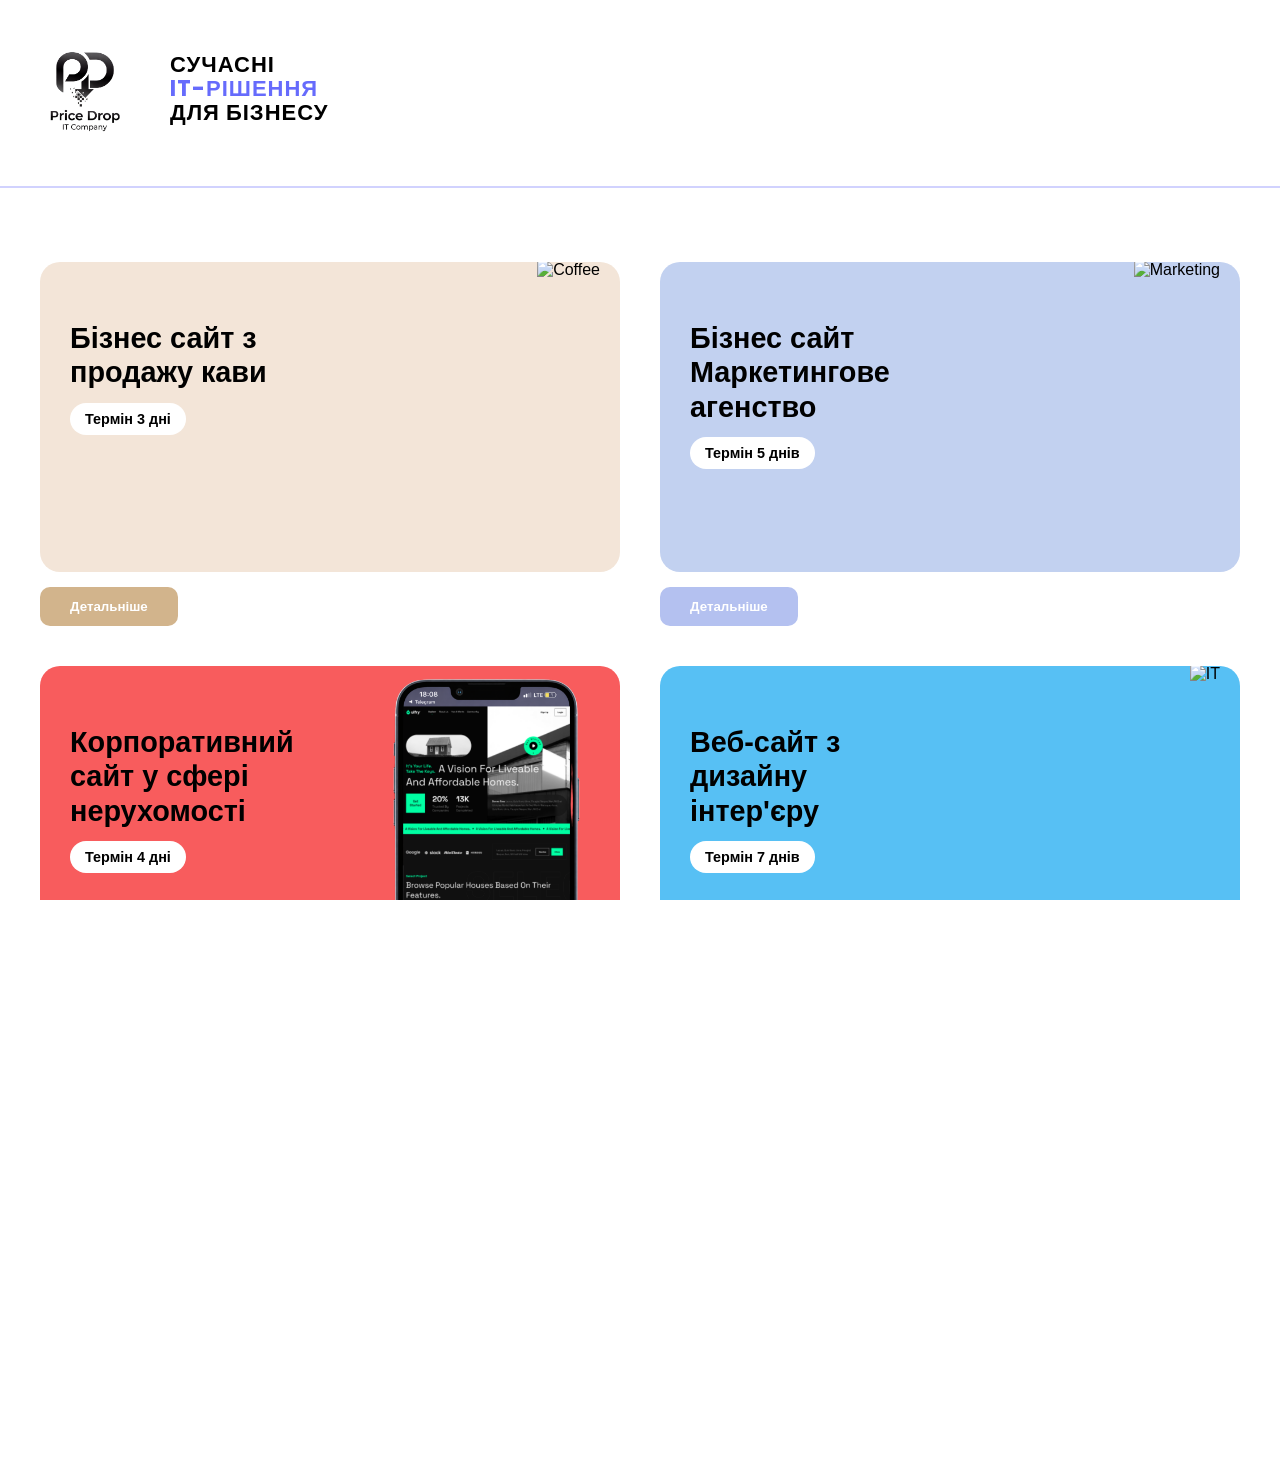
==== index2.html @ 1c2e8fdd "first commit" ====
<!DOCTYPE html>
<html lang="uk">
<head>
    <meta charset="UTF-8">
    <meta name="viewport" content="width=device-width, initial-scale=1.0">
    <title>Портфоліо</title>
    <link href="https://fonts.googleapis.com/css2?family=Inter:wght@400;500;600;700&family=Poppins:wght@400;600;700&family=Space+Grotesk:wght@400;500;600;700&family=Manrope:wght@400;500;600;700&display=swap" rel="stylesheet">
    <link rel="stylesheet" href="porfolio.css">
    
</head>
<body>

<div class="burger" onclick="toggleMenu()">☰</div>
<div class="overlay" id="overlay" onclick="toggleMenu()"></div>
<nav class="mobile-menu" id="mobileMenu">
    <a href="index.html">Головна сторінка</a>
    <a href="index.html#prices">Вартість розробки сайту</a>
    <a href="index.html#order">Залишити заявку</a>
    <a href="index.html#contacts">Контакти</a>
</nav>

<div class="header">
    <div class="logo">
        <a href="index.html">
        <img src="логотип.png" alt="logo" width="170px">
        </a>
        <div class="Htext">
            <h3><span>Сучасні</span> <span class="highlight">IT-рішення</span> <span>для бізнесу</span></h3>
            <div class="cont1">
                <a href="index.html#order-form" class="button1" style="text-decoration: none; display: inline-flex; align-items: center; justify-content: center;">Замовити дзвінок</a>
                <div class="social-float">
                    <div id="toggle" class="toggle">
                        <img src="Vector.svg" width="30px">
                        <svg class="vk-arrow" viewBox="0 0 24 24"><path d="M6 9l6 6 6-6" /></svg>
                    </div>
                    <div id="panel" class="panel">
                        <a href="https://t.me/pricedropITcompany"><img src="tg-icon.png"></a>
                        <a href="mailto:pricedropitcompany@gmail.com"><img src="gmail-svgrepo-com 1.png"></a>
                    </div>
                </div>
            </div>
        </div>
    </div>
    <div class="line"><img src="Полоска.svg" alt=""></div>
</div>

<header class="nav-header">
    <nav class="nav">
        <ul>
            <li class="active"><a href="#">Портфоліо</a></li>
            <li><a href="index.html">Головна сторінка</a></li>
            <li><a href="index.html#prices">Вартість розробки сайту</a></li>
            <li><a href="index.html#order">Залишити заявку</a></li>
            <li><a href="index.html#contacts">Контакти</a></li>
            <div class="nav-bg"></div>
        </ul>
    </nav>
</header>

<section class="pdrop-portfolio-section">
    <div id="pdrop-portfolio-list" class="pdrop-container">
        <div class="pdrop-portfolio-grid">
            
            <div class="pdrop-card-wrapper">
                <div class="pdrop-project-card card-beige">
                    <div class="pdrop-card-text">
                        <h3>Бізнес сайт з продажу кави</h3>
                        <span class="pdrop-tag">Термін 3 дні</span>
                    </div>
                    <div class="pdrop-card-image"><img src="phone.png" alt="Coffee"></div>
                </div>
                <button class="pdrop-btn-more" onclick="showProjectDetail('coffee')">Детальніше</button>
            </div>

            <div class="pdrop-card-wrapper">
                <div class="pdrop-project-card card-blue">
                    <div class="pdrop-card-text">
                        <h3>Бізнес сайт Маркетингове агенство</h3>
                        <span class="pdrop-tag">Термін 5 днів</span>
                    </div>
                    <div class="pdrop-card-image"><img src="phone2/phone2.png" alt="Marketing"></div>
                </div>
                <button class="pdrop-btn-more" onclick="showProjectDetail('agency1')">Детальніше</button>
            </div>

            <div class="pdrop-card-wrapper">
    <div class="pdrop-project-card card-red"> 
        <div class="pdrop-card-text">
            <h3>Корпоративний сайт у сфері нерухомості</h3>
            <span class="pdrop-tag">Термін 4 дні</span>
        </div>
        <div class="pdrop-card-image">
            <img src="phone3/phone3.png" alt="Project">
        </div>
    </div>
    <button class="pdrop-btn-more" onclick="showProjectDetail('agency2')">Детальніше</button>
</div>
            <div class="pdrop-card-wrapper">
                <div class="pdrop-project-card card-cyan">
                    <div class="pdrop-card-text">
                        <h3>Веб-сайт з дизайну інтер'єру</h3>
                        <span class="pdrop-tag">Термін 7 днів</span>
                    </div>
                    <div class="pdrop-card-image"><img src="phone4/phone4.png" alt="IT"></div>
                </div>
                <button class="pdrop-btn-more" onclick="showProjectDetail('it_project')">Детальніше</button>
            </div>

            <div class="pdrop-card-wrapper">
                <div class="pdrop-project-card card-pink">
                    <div class="pdrop-card-text">
                        <h3>Веб-сайт для торгівлі NFT</h3>
                        <span class="pdrop-tag">Термін 12 днів</span>
                    </div>
                    <div class="pdrop-card-image"><img src="phone5/phone5.png" alt="Beauty"></div>
                </div>
                <button class="pdrop-btn-more" onclick="showProjectDetail('beauty_store')">Детальніше</button>
            </div>

            <div class="pdrop-card-wrapper">
                <div class="pdrop-project-card card-purple">
                    <div class="pdrop-card-text">
                        <h3>Онлайн сервіс для бронювання турів</h3>
                        <span class="pdrop-tag">Термін 16 днів</span>
                    </div>
                    <div class="pdrop-card-image"><img src="phone6/phone6.png" alt="Crypto"></div>
                </div>
                <button class="pdrop-btn-more" onclick="showProjectDetail('crypto_app')">Детальніше</button>
            </div>

        </div>
    </div>

    <div id="pdrop-portfolio-detail" class="pdrop-container" style="display: none;">
        <button class="pdrop-btn-back" onclick="hideProjectDetail()">← Назад</button>
        
        <div id="detail-header" class="pdrop-detail-header">
            <div class="pdrop-header-content">
                <h2 id="detail-title">Назва проекту</h2>
                <div class="pdrop-header-meta">
                    <span id="detail-tag" class="pdrop-tag">Термін</span>
                    <button class="pdrop-btn-refresh">↻</button>
                </div>
            </div>
            <div class="pdrop-header-phone">
                <img id="detail-main-img" src="" alt="Main Preview">
            </div>
        </div>

        <div class="pdrop-detail-body">
            <div class="pdrop-screenshot-block detail-bg-class">
                <h3 id="label-1">Скріншот 1</h3>
                <img id="img-1" src="" alt="Screen 1">
            </div>
            <div class="pdrop-screenshot-row">
                <div class="pdrop-screenshot-block detail-bg-class">
                    <h3 id="label-2">Скріншот 2</h3>
                    <img id="img-2" src="" alt="Screen 2">
                </div>
                <div class="pdrop-screenshot-block detail-bg-class">
                    <h3 id="label-3">Скріншот 3</h3>
                    <img id="img-3" src="" alt="Screen 3">
                </div>
            </div>
            <div class="pdrop-screenshot-block detail-bg-class">
                <h3 id="label-4">Скріншот 4</h3>
                <img id="img-4" src="" alt="Screen 4">
            </div>
        </div>
    </div>
</section>

<script>

    const projectData = {
        'coffee': {
            title: 'Бізнес сайт з продажу кави',
            term: 'Термін 3 дні',
            mainImg: 'phone.png',
            images: ['photo0.png', 'photo4png.png', 'photo2png.png', 'photo1.png'],
            labels: ['Головна сторінка', 'Кошик', 'Асортимент', 'Про нас'],
            theme: 'card-beige'
        },
        'agency1': {
            title: 'Маркетингове агенство',
            term: 'Термін 5 днів',
            mainImg: 'phone2/phone2.png',
            images: ['phone2/photo1.png', 'phone2/photo2.png', 'phone2/photo3.png', 'phone2/photo4.png'],
            labels: ['Головна сторінка', 'Послуги', 'Відгуки', 'Корисні статті'],
            theme: 'card-blue'
        },
        'it_project': {
            title: 'Веб-сайт компанії з дизайн студії',
            term: 'Термін 7 днів',
            mainImg: 'phone4/phone4.png',
            images: ['phone4/photo1.png', 'phone4/photo2.png', 'phone4/photo3.png', 'phone4/photo4.png'],
            labels: ['Головна сторінка', 'Послуги', 'Товар', 'Контакти'],
            theme: 'card-cyan'
        },
        'beauty_store': {
            title: 'Веб-сайт для торгівлі NFT',
            term: 'Термін 12 днів',
            mainImg: 'phone5/phone5.png',
            images: ['phone5/photo1.png', 'phone5/photo2.png', 'phone5/photo3.png', 'phone5/photo4.png'],
            labels: ['Головна сторінка', 'Послуги', 'Залишити анкету', 'Контакти'],
            theme: 'card-pink'
        },
        'crypto_app': {
            title: 'Онлайн сервіс для бронювання турів',
            term: 'Термін 16 днів',
            mainImg: 'phone6/phone6.png',
            images: ['phone6/photo1.png', 'phone6/photo2.png', 'phone6/photo3.png', 'phone6/photo4.png'],
            labels: ['Головна сторінка', 'Послуги', 'Тури', 'Контакти'],
            theme: 'card-purple'
        },
'agency2': {
        title: 'Корпоративний сайт у сфері нерухомості',
        term: 'Термін 4 дні',
        mainImg: 'phone3/phone3.png',
        images: ['phone3/photo1.png', 'phone3/photo2.png', 'phone3/photo3.png', 'phone3/photo4.png'],
        labels: ['Головна сторінка', 'Проекти', 'Проекти#2', 'Контакти'],
        theme: 'card-red'
    }
    };

    function showProjectDetail(id) {
        const data = projectData[id];
        if(!data) return;

        document.getElementById('detail-title').innerText = data.title;
        document.getElementById('detail-tag').innerText = data.term;
        document.getElementById('detail-main-img').src = data.mainImg;
        document.getElementById('img-1').src = data.images[0];
        document.getElementById('img-2').src = data.images[1];
        document.getElementById('img-3').src = data.images[2];
        document.getElementById('img-4').src = data.images[3];
        document.getElementById('label-1').innerText = data.labels[0];
        document.getElementById('label-2').innerText = data.labels[1];
        document.getElementById('label-3').innerText = data.labels[2];
        document.getElementById('label-4').innerText = data.labels[3];

        const header = document.getElementById('detail-header');
        header.className = 'pdrop-detail-header ' + data.theme;
        const blocks = document.querySelectorAll('.detail-bg-class');
        blocks.forEach(b => b.className = 'pdrop-screenshot-block detail-bg-class ' + data.theme);

        document.getElementById('pdrop-portfolio-list').style.display = 'none';
        document.getElementById('pdrop-portfolio-detail').style.display = 'block';
        window.scrollTo(0, 0);
    }

    function hideProjectDetail() {
        document.getElementById('pdrop-portfolio-list').style.display = 'block';
        document.getElementById('pdrop-portfolio-detail').style.display = 'none';
    }

    const navItems = document.querySelectorAll(".nav ul li");
    const navBg = document.querySelector(".nav-bg");

    function moveLine(item) {
        const rect = item.getBoundingClientRect();
        const parentRect = item.parentElement.getBoundingClientRect();
        navBg.style.width = rect.width + "px";
        navBg.style.transform = `translateX(${rect.left - parentRect.left}px)`;
    }

    navItems.forEach(el => el.addEventListener("mouseenter", () => moveLine(el)));
    window.addEventListener("load", () => moveLine(document.querySelector(".nav ul li.active")));
</script>
<script>function toggleMenu() {
    const menu = document.getElementById('mobileMenu');
    const overlay = document.getElementById('overlay');
    
    menu.classList.toggle('show');
    overlay.classList.toggle('show');
    
 
    if (menu.classList.contains('show')) {
        document.body.style.overflow = 'hidden';
    } else {
        document.body.style.overflow = '';
    }
}</script>

 <script>
    const box = document.querySelector('.social-float');
    const panel = document.getElementById('panel');
    const toggle = document.getElementById('toggle');

    toggle.addEventListener("click", () => {
      box.classList.toggle("open");
      panel.classList.toggle("active");
    });
    </script>

</body>
</html>
---- porfolio.css ----
html, body {
    height: 100%;
    width: 100%;
   
    font-family: Arial, sans-serif;
}

.logo{
    display: flex;
    justify-content: flex-start;
}

@import url('https://fonts.googleapis.com/css2?family=Poppins:wght@400;600;700&display=swap');

.Htext h3 {
    font-family: "Poppins", sans-serif;
    font-size: 22px;
    font-weight: 700;
    line-height: 1.1;
    text-transform: uppercase;
    letter-spacing: 1px;
    margin-top: 53px;
}

.Htext h3 span {
    display: block;
}

.Htext h3 .highlight {
    color: rgba(102, 107, 252, 1); 
}
.social-float {
  position: fixed;
  right: 20px;
  top: 14%;
  transform: translateY(-50%);
  width: 70px;
  height: 30px;
  background: #6366f1;
  border-radius: 40px;
  padding-top: 12px;
  padding-bottom: 12px;
  display: flex;
  flex-direction: column;
  align-items: center;
  overflow: hidden; 
  transition: height 0.3s ease;
  height: 25px; 
    box-shadow:
      0 0 15px rgba(99,102,241,0.6),
      0 0 30px rgba(99,102,241,0.35);
}
.cont1 {
    display: flex;
    justify-content: flex-end;
    align-items: center;
    gap: 20px;
    width: 100%;    
}

.Htext {
    width: 80%;   

}

.toggle img {
  width: 25px;
  cursor: pointer;

}

.toggle {
    position: relative;
    width: 48px;
    height: 48px;
    display: flex;
    align-items: center;
    justify-content: center;
}


.toggle img {
    width: 25px;
    height: auto;
    z-index: 2;
}


.vk-arrow {
    position: absolute;
 
    top: 50%;
    transform: translateY(-50%);
    width: 16px;
    height: 16px;
    stroke: white;
    stroke-width: 2.5;
    fill: none;
    z-index: 3;
    pointer-events: none;
}


.panel {
  display: flex;
  flex-direction: column;
  align-items: center;
  gap: 14px;
  opacity: 0;
  transition: 0.25s ease;
  margin-top: 12px;
}


.panel a img {
  width: 28px;
}


.panel.active {
  opacity: 1;
}


.social-float.open {
  height: 120px; 
}

.panel img{
  width: 75px;
  cursor: pointer;
}
.button1 {
  background-color: rgba(102, 107, 252, 1); 
   box-shadow:
      0 0 15px rgba(99,102,241,0.6),
      0 0 30px rgba(99,102,241,0.35);
  border: none;
  color: white;
  padding: 10px 18px;
  border-radius: 25px;
  font-size: 15px;
  cursor: pointer;
  transition: 0.3s;
    position: relative;
    top: -60px; 
    border: none; 
}
.nav-header {
    width: 100%;
    padding-top: 20px;
    display: flex;
    justify-content: center;
}
.nav {
    position: relative;
}

.nav ul {
    list-style: none;
    display: flex;
    gap: 40px;
    position: relative;
}

.nav ul li a {
    text-decoration: none;
    font-size: 16px;
    font-weight: 500;
    color: #222;
    padding: 8px 14px;
    border-radius: 20px;
    position: relative;
    z-index: 2;
    transition: 0.3s;
}

.nav ul li.active a {
    color: #6b6ffe;
}

.nav-bg {
    position: absolute;
    top: 0;
    left: 0; 
    width: 140px;       
    height: 30px;
    background: rgb(230,230,230);
    border-radius: 18px;
    z-index: 1;
    transition: 0.3s ease;
    transform: translateX(0);
}


.nav ul li:hover a {
    color: #6b6ffe;
}
.nav ul li {
    position: relative;
}

.nav ul li::before {
    content: "";
    position: absolute;
    top: -6px;         
    left: 0;
    width: 0%;
    height: 4px;        
    background: rgba(102, 107, 252, 1);
    border-radius: 3px;
    transition: width 0.3s ease;
}

.nav ul li:hover::before {
    width: 100%;
}

.nav ul li.active::before {
    width: 100%;
}



@media (max-width: 768px) {
  .card1 {
    flex: 0 0 100%; 
  }
}
.more-items {
  display: none;
}
.show-more-btn {
  margin-top: 10px;
  cursor: pointer;
  color: blue;
  
  border: none;
}
.show-more-btn {
  color: blue;
  background: none;
}

.show-more-btn:hover {
  color: blue !important;
  background: none !important;
}


.mobile-menu {
    position: fixed;
    top: 70px;
    right: 20px;
    background: white;
    border-radius: 12px;
    display: none;
    flex-direction: column;
    z-index: 1001;
}

.mobile-menu.show {
    display: flex;
}

.mobile-menu a {
  text-decoration: none;
  color: black;
  font-weight: 500;
  font-size: 18px;
  opacity: 0;
  transform: translateY(-10px);
  transition: opacity 0.3s ease, transform 0.3s ease;
  display: flex;
  justify-content: center;
}



   @media (max-width: 768px) {
    .burger {
        display: block;
    }

    .nav-header {
        display: none;
    }


  .nav-links {
    display: none !important;
  }

  .mobile-menu.show {
    display: flex !important;
    max-height: 500px;
    padding: 15px 20px;
  }

  .cont1{
    display: none;
  }

  .Htext span{
    font-size: 18px;
    width: 200px;
  }


  
  .mobile-menu.show a {
    opacity: 1;
    transform: translateY(0);
  }

  
  .mobile-menu.show a:nth-child(1) { transition-delay: 0.05s; }
  .mobile-menu.show a:nth-child(2) { transition-delay: 0.15s; }
  .mobile-menu.show a:nth-child(3) { transition-delay: 0.25s; }
  .mobile-menu.show a:nth-child(4) { transition-delay: 0.35s; }
}


.burger {
    position: fixed;
    top: 50px;
    right: 20px;
    font-size: 52px;
    cursor: pointer;
    z-index: 1001;
    color: rgba(102, 107, 252, 1);
    display: none;
}
.overlay {
    position: fixed;
    inset: 0;
    background: rgba(0,0,0,0.4);
    display: none;
    z-index: 1000;
}

.overlay.show {
    display: block;
}

@media (max-width: 768px) {
  .burger {
    display: block;
  }
}




.overlay {
  display: none;
  position: fixed;
  inset: 0;
  background: rgba(0,0,0,0.4);
  z-index: 9;
}

.overlay.show {
  display: block;
}

.mobile-menu {
  position: fixed;
  top: 70px;
  right: 20px;
  z-index: 10;
}
.mobile-menu {
    position: fixed;
    top: 0;
    right: -300px; 
    width: 250px;
    height: 25%;
    background: white;
    box-shadow: -4px 0 20px rgba(0,0,0,0.2);
    display: flex;
    flex-direction: column;
    gap: 15px;
    padding: 20px;
    z-index: 1001;
    transition: right 0.35s ease;
}

.mobile-menu.show {
    right: 0; 
}

.mobile-menu a {
    text-decoration: none;
    color: black;
    font-size: 18px;
    padding: 12px 0;
    border-bottom: 1px solid #eee;
}

.overlay {
    position: fixed;
    inset: 0;
    background: rgba(0,0,0,0.4);
    display: none;
    z-index: 1000;
    transition: opacity 0.3s ease;
}

.overlay.show {
    display: block;
    opacity: 1;
}

.mobile-menu a:hover a {
    color: #6b6ffe;
}
.mobile-menu a {
    position: relative;
}

.mobile-menu a::before {
    content: "";
    position: absolute;
    top: -6px;         
    left: 0;
    width: 0%;
    height: 4px;        
    background: rgba(102, 107, 252, 1);
    border-radius: 3px;
    transition: width 0.3s ease;
}

.mobile-menu a:hover::before {
    width: 100%;
}

.mobile-menu a.active::before {
    width: 100%;
}

:root {
    --bg-beige: #f3e5d8;
    --bg-blue: #c2d1f0;
    --bg-cyan: #70cdf3;
    --bg-purple: #c3a6ff;
    --text-dark: #333;
}

.pdrop-portfolio-section {
    padding: 50px 20px;
    background: #fff;
    font-family: sans-serif;
}

.pdrop-container {
    max-width: 1200px;
    margin: 0 auto;
}

.pdrop-title {
    font-size: 2.5rem;
    margin-bottom: 40px;
    font-weight: bold;
}

.pdrop-portfolio-grid {
    display: grid;
    grid-template-columns: repeat(auto-fit, minmax(450px, 1fr));
    gap: 40px;
}

.pdrop-card-wrapper {
    display: flex;
    flex-direction: column;
    gap: 15px;
}

.pdrop-project-card {
    border-radius: 20px;
    padding: 30px;
    height: 250px;
    display: flex;
    justify-content: space-between;
    overflow: hidden;
    position: relative;
}

.pdrop-card-text h3 {
    font-size: 1.8rem;
    max-width: 250px;
    margin-bottom: 20px;
    line-height: 1.2;
}

.pdrop-tag {
    background: #fff;
    padding: 8px 15px;
    border-radius: 20px;
    font-size: 0.9rem;
    font-weight: 600;
}

.pdrop-card-image img {
    height: 120%;
    transform: rotate(-5deg);
    position: absolute;
    right: 20px;
    bottom: -20px;
}


.pdrop-btn-more {
    width: fit-content;
    padding: 12px 30px;
    border-radius: 10px;
    border: none;
    background: #e5d5c5; 
    cursor: pointer;
    font-weight: 600;
}


.card-beige { background-color: var(--bg-beige); }
.card-blue { background-color: var(--bg-blue); }

.pdrop-btn-back {
    background: var(--bg-beige);
    border: none;
    padding: 5px 15px;
    border-radius: 5px;
    margin-bottom: 20px;
    cursor: pointer;
}

.pdrop-detail-header {
    display: flex;
    justify-content: space-between;
    padding: 40px;
    border-radius: 20px;
    margin-bottom: 30px;
    min-height: 300px;
}

.pdrop-header-meta {
    display: flex;
    align-items: center;
    gap: 10px;
    margin-top: 20px;
}

.pdrop-btn-refresh {
    background: #fff;
    border: none;
    width: 35px;
    height: 35px;
    border-radius: 50%;
    cursor: pointer;
}

.pdrop-header-phone img {
    height: 225px;
    

}


.pdrop-screenshot-block {
    padding: 20px;
    border-radius: 20px;
    margin-bottom: 25px;
}

.pdrop-screenshot-block img {
    width: 100%;
    border-radius: 10px;
    margin-top: 15px;
    box-shadow: 0 5px 15px rgba(0,0,0,0.05);
}

.pdrop-screenshot-row {
    display: grid;
    grid-template-columns: 1fr 1fr;
    gap: 25px;
}


@media (max-width: 768px) {
    .pdrop-portfolio-grid, .pdrop-screenshot-row {
        grid-template-columns: 1fr;
    }
    .pdrop-detail-header {
        flex-direction: column;
        text-align: center;
    }
    .pdrop-header-phone img {
        height: 250px;
        margin-top: 20px;
    }
}

.pdrop-card-image img {
    height: 110%; 
    position: absolute;
    right: 20px;
    bottom: -30px;

    transform: rotate(0deg); 
    
    transition: transform 0.3s ease; 
}

.pdrop-project-card:hover .pdrop-card-image img {
    transform: translateY(-10px); 
}
.pdrop-detail-header {
    display: flex;
    justify-content: space-between;
    align-items: center; 
    height: 220px;        
    padding: 0 40px;     
    overflow: visible;    
    position: relative;
    min-height: 0;
}
.pdrop-detail-header h2{
    font-family: 'TT Firs Neue', sans-serif; 
    font-weight: 700;
    font-style: normal; 
    font-size: 35px;
    line-height: 37px;   
    letter-spacing: 0;
    margin: 0;
}
.pdrop-project-card.card-blue + .pdrop-btn-more {
    background-color: rgba(180, 193, 240, 1);
}.nav-bg {
    position: absolute;
    bottom: 0;
    height: 3px;
    background-color: #8a2be2;
    transition: transform 0.3s ease, width 0.3s ease, opacity 0.2s ease;
    border-radius: 2px;
    opacity: 0; 
    pointer-events: none;
}


.nav-bg.visible {
    opacity: 1;
}

.card-cyan { background-color: rgba(87, 192, 244, 1) !important; }
.card-pink { background-color: rgba(248, 156, 160, 1) !important; }
.card-purple { background-color: rgba(157, 122, 228, 1) !important; }


.card-cyan + .pdrop-btn-more { background-color: rgba(87, 192, 244, 1) !important; }
.card-pink + .pdrop-btn-more { background-color: rgba(248, 156, 160, 1) !important; }
.card-purple + .pdrop-btn-more { background-color: rgba(157, 122, 228, 1) !important; }

.pdrop-btn-more {
    color: white !important;
    border: none;
    transition: transform 0.3s ease, filter 0.3s ease;
}

.pdrop-btn-more:hover {
    filter: brightness(0.9); 
    transform: translateY(-3px);
}
.pdrop-detail-header.card-cyan, .detail-bg-class.card-cyan { background-color: rgba(87, 192, 244, 0.2); }
.pdrop-detail-header.card-pink, .detail-bg-class.card-pink { background-color: rgba(248, 156, 160, 0.2); }
.pdrop-detail-header.card-purple, .detail-bg-class.card-purple { background-color: rgba(157, 122, 228, 0.2); }
 
        .card-cyan { background-color: rgba(87, 192, 244, 1) !important; }
        .card-pink { background-color: rgba(248, 156, 160, 1) !important; }
        .card-purple { background-color: rgba(157, 122, 228, 1) !important; }

        .card-beige + .pdrop-btn-more { background-color: #D2B48C !important; }
        .card-blue + .pdrop-btn-more { background-color: rgba(180, 193, 240, 1) !important; }
        .card-cyan + .pdrop-btn-more { background-color: rgba(87, 192, 244, 1) !important; }
        .card-pink + .pdrop-btn-more { background-color: rgba(248, 156, 160, 1) !important; }
        .card-purple + .pdrop-btn-more { background-color: rgba(157, 122, 228, 1) !important; }

        .pdrop-detail-header.card-cyan, .detail-bg-class.card-cyan { background-color: rgba(87, 192, 244, 0.15); }
        .pdrop-detail-header.card-pink, .detail-bg-class.card-pink { background-color: rgba(248, 156, 160, 0.15); }
        .pdrop-detail-header.card-purple, .detail-bg-class.card-purple { background-color: rgba(157, 122, 228, 0.15); }
        .nav-bg {
            position: absolute;
            bottom: 0;
            height: 3px;
            background-color: #8a2be2;
            transition: transform 0.3s ease, width 0.3s ease;
            border-radius: 2px;
        }

        #pdrop-portfolio-detail { animation: fadeIn 0.4s ease-in-out; }
        @keyframes fadeIn { from { opacity: 0; transform: translateY(10px); } to { opacity: 1; transform: translateY(0); } }

.card-red {
    background-color: rgba(248, 92, 93, 1) !important;
}

.card-red + .pdrop-btn-more {
    background-color: rgba(248, 92, 93, 1) !important;
    color: white !important; 
    border: none;
}

.card-red + .pdrop-btn-more:hover {
    filter: brightness(0.9);
    cursor: pointer;
}

.pdrop-btn-back {
    background-color: rgba(102, 107, 252, 1) !important;
    color: white !important; 
    border: none;
    padding: 10px 20px;
    border-radius: 8px;
    font-weight: 600;
    cursor: pointer;
    transition: all 0.3s ease;
    margin-bottom: 20px; 
}


.pdrop-btn-back:hover {
    background-color: rgba(102, 107, 252, 1) !important;
    transform: translateX(-5px); 
}

@media (max-width: 992px) {
    .pdrop-portfolio-grid {
        grid-template-columns: 1fr !important;
        gap: 30px !important;
    }
    .pdrop-project-card {
        height: auto !important;
        min-height: 250px !important;
        padding: 20px !important;
        flex-direction: row !important; 
        align-items: center !important;
    }

    .pdrop-card-text h3 {
        font-size: 1.4rem !important;
        max-width: 60% !important;
    }
    .pdrop-card-image img {
        height: 90% !important;
        max-width: 150px !important;
        right: 10px !important;
        bottom: -10px !important;
    }
    .pdrop-btn-more {
        width: fit-content !important;
        padding: 10px 25px !important;
    }
}
@media (max-width: 768px) {
    #detail-title {
        font-size: 22px !important; /* Регулюй це число: менше — заголовок буде дрібнішим */
        line-height: 1.2 !important; /* Щоб рядки не наповзали один на одного */
        text-align: center !important;
        margin-bottom: 8px !important;
        padding: 0 10px !important; /* Відступи по боках, щоб текст не торкався країв екрана */
    }
}
@media (max-width: 480px) {
    .pdrop-project-card {
        padding: 15px !important;
        min-height: 200px !important;
    }



    .pdrop-card-image img {
        max-width: 130px !important;
       
    }
    .pdrop-screenshot-row {
        grid-template-columns: 1fr !important;
        gap: 15px !important;
    }

    .pdrop-detail-header {
        flex-direction: column !important;
        height: auto !important;
        padding: 30px 20px !important;
        text-align: center !important;
    }

    .pdrop-header-phone img {
        height: 200px !important;
       
    }

}
@media (max-width: 768px) {
    /* Прибираємо відступ у самого заголовка-блоку */
    .pdrop-detail-header {
        padding-bottom: 0 !important; /* Обнуляємо нижній внутрішній відступ */
        display: flex !important;
        flex-direction: column !important;
        align-items: center !important;
    }

    /* Притискаємо блок з телефоном до самого низу */
    .pdrop-header-phone {
        margin-bottom: 0 !important; /* Прибираємо зовнішній відступ */
        line-height: 0 !important;   /* Фікс для inline-блоків */
        display: flex !important;
        justify-content: center !important;
        align-items: flex-end !important; /* Притискаємо контент до дна */
    }

    /* Масштабуємо саме зображення телефону */
    .pdrop-header-phone img {
        display: block !important;
        margin: 0 auto !important;
        max-width: 70% !important; /* Зменшуємо телефон, щоб він не був занадто величезним */
        height: auto !important;
    }

    /* Зменшуємо відступи у контенті над телефоном, щоб зекономити місце */
    .pdrop-header-content {
        padding-bottom: 15px !important;
    }
    @media (max-width: 768px) {
    .pdrop-header-phone img {
        /* Змінюй цей відсоток: 60% або 50% зробить телефон ще меншим */
        max-width: 55% !important; 
        
        display: block !important;
        margin: 0 auto !important;
        height: auto !important;
    }

    /* Щоб навколо маленького телефону не було зайвого фону */
    .pdrop-detail-header {
        padding-top: 20px !important; /* зменшив відступ зверху */
    }
}
}
/* Стиль для комп'ютерів (зліва) */
.pdrop-header-meta {
    display: flex;
    justify-content: flex-start; /* Повертаємо вліво */
    align-items: center;
    gap: 10px;
    margin-top: 20px;
}

/* Стиль ТІЛЬКИ для мобільних (по центру) */
@media (max-width: 768px) {
    .pdrop-header-meta {
        justify-content: center !important; 
        width: 100% !important;
        margin-top: 30px !important;
        margin-bottom: 20px !important;
    }
    
    #detail-title {
        text-align: center !important;
    }
}

/* На всякий випадок центруємо і сам заголовок над ними */
#detail-title {
    text-align: center !important;
    width: 100% !important;
}

html, body {
    max-width: 100vw !important;
    overflow-x: hidden !important;
    position: relative;
    margin: 0;
    padding: 0;
}

/* 2. Фіксуємо бургер-меню, щоб воно завжди було у полі зору */
.burger {
    position: fixed !important;
    right: 20px !important;
    top: 40px !important; /* Налаштуйте висоту під свій дизайн */
    display: none; /* За замовчуванням сховано */
}

@media (max-width: 1024px) {
    .burger {
        display: block !important; /* З'являється на планшетах та телефонах */
    }
}

.mobile-menu {
    position: fixed !important;
    top: 0;
    right: -300px; /* Початкове положення (сховане) */
    width: 280px;
    
    /* --- ЗМІНА ВИСОТИ ТУТ --- */
    height: auto !important;       /* Висота підлаштовується під кількість посилань */
    max-height: 400px;             /* Обмежуємо максимальну висоту, щоб не було на весь екран */
    border-bottom-left-radius: 20px; /* Додаємо закруглення знизу для гарного вигляду */
    /* ------------------------ */

    background: white;
    box-shadow: -4px 4px 20px rgba(0,0,0,0.1);
    display: flex !important;
    flex-direction: column;
    padding: 60px 20px 30px 20px; /* Збільшений відступ зверху через бургер */
    z-index: 1001;
    transition: right 0.3s ease;
}
.mobile-menu {
    right: -320px;           
    visibility: hidden;     
    pointer-events: none;    
    transition: right 0.3s ease, visibility 0.3s;
}

.mobile-menu.show {
    right: 0;
    visibility: visible;     
    pointer-events: auto;    
}

.mobile-menu.show {
    right: 0 !important;
}

.overlay {
    position: fixed !important;
    top: 0;
    left: 0;
    width: 100vw !important;
    height: 70vh !important;
    z-index: 1001;
}
@media (min-width: 769px) and (max-width: 1100px) {
    .pdrop-portfolio-grid {
        grid-template-columns: 1fr 1fr !important;
        gap: 20px !important;
        padding: 0 20px !important;
    }
}

@media (max-width: 768px) {
    .pdrop-portfolio-grid {
        grid-template-columns: 1fr !important;
        padding: 0 15px !important;
    }
        .pdrop-card-image img {
        max-width: 40% !important;
        height: auto !important;
        right: 5px !important;
    }
}

.pdrop-screenshot-block img {
    width: auto !important;     
    max-width: 100% !important; 
    max-height: 500px !important; 
    display: block;
    margin: 15px auto !important; 
    object-fit: contain;         
    border-radius: 12px;        
}

.pdrop-screenshot-row .pdrop-screenshot-block img {
    max-height: 350px !important; 
}
@media (max-width: 768px) {
    /* Сама кнопка "три смужки" */
    .burger {
        position: absolute !important; /* Тепер він прив'язаний до верху сторінки, а не до екрана */
        top: 20px;
        right: 20px;
        z-index: 1001; /* Щоб був поверх усього */
        cursor: pointer;
        font-size: 50px; /* Розмір іконки */

    }

    /* Меню, що виїжджає */
    .mobile-menu {
        position: absolute !important; /* Меню також залишається вгорі */
        top: 0;
        right: -100%; /* Початковий стан (сховане) */
        width: 230px;
        height: 100vh;
        background: #fff;
        z-index: 1000;
        transition: 0.3s;
        display: flex;
        flex-direction: column;
        padding-top: 60px;
    }

    /* Коли меню відкрите (клас, який додає JS) */
    .mobile-menu.active {
        right: 0;
    }

    /* Фон, який затемнює сторінку */
    .overlay {
        position: fixed; /* Оверлей краще залишити fixed, щоб він закривав весь екран */
        top: 0;
        left: 0;
        width: 100%;
        height: 100%;
        background: rgba(0,0,0,0.5);
        display: none;
        z-index: 999;
    }
    
    .overlay.active {
        display: block;
    }
}
.social-float {
    position: absolute !important; 
    transform: translateY(-50%); 
    left: auto;
    bottom: auto;
}
.mobile-menu {
    z-index: 10000;       /* Ставить меню вище за бургер і контент */
    position: fixed;     /* Фіксує шар поверх сторінки */
}

.mobile-menu a {
    white-space: nowrap; /* Вартість розробки сайту в один рядок */
}


@media (min-width: 810px) and (max-width: 1366px) {
  /* 1. Забираємо назви сторінок у навігації */
  .nav-header nav ul {
    display: none !important;
  }

  /* 2. Забираємо кнопку "Замовити дзвінок" */
  .button1 {
    display: none !important;
  }

  /* 3. Забираємо "крючок" (соцмережі) */
  .social-float {
    display: none !important;
  }
  @media (min-width: 810px) and (max-width: 1366px) {
  /* Сама панель меню */
  .mobile-menu {
    width: 320px !important;
    background-color: #ffffff !important; /* Білий фон */
    display: flex !important;
    flex-direction: column !important;
    padding-top: 80px !important; /* Щоб текст не заліз під бургер */
    z-index: 10000 !important; /* Максимальна висота */
  }

  /* Посилання всередині меню */
  .mobile-menu a {
    color: #000000 !important; /* ПРИМУСОВО ЧОРНИЙ КОЛІР */
    display: block !important;
    visibility: visible !important;
    opacity: 1 !important;
    font-size: 24px !important;
    text-decoration: none !important;
    margin: 15px 30px !important;
    z-index: 10001 !important;
  }
}
}
@media (min-width: 768px) and (max-width: 809px) {
  /* Зменшуємо контейнер картинки */
  .pdrop-card-image {
    display: flex !important;
    justify-content: center !important;
    padding: 10px !important; /* Додаємо відступи, щоб картинка не тулилася до країв */
  }

  .pdrop-card-image img {
    width: 60% !important; /* Зменшуємо ширину фото (підбери % під себе) */
    height: auto !important;
    max-width: 200px !important; /* Можна поставити жорстке обмеження в пікселях */
    margin: 0 auto !important;
  }


}
@media (min-width: 768px) and (max-width: 809px) {
  /* Контейнер всієї шапки деталізації */
  .pdrop-detail-header {
    display: flex !important;
    flex-direction: row !important; /* Тримаємо в ряд, але з меншими відступами */
    align-items: center !important;
    padding: 20px !important;
    gap: 15px !important;
  }

  /* Блок із текстом */
  .pdrop-header-content {
    flex: 1 !important;
  }

  .pdrop-header-content h2 {
    font-size: 22px !important; /* Трохи зменшуємо шрифт для Міні */
    margin-bottom: 10px !important;
  }

  /* Контейнер з картинкою телефону */
  .pdrop-header-phone {
    flex: 0 0% !important; /* Обмежуємо ширину під картинку до 40% */
    display: flex !important;
    justify-content: center !important;
  }

  /* Саме фото телефону */
  #detail-main-img {
    width: 100% !important;
    max-width: 150px !important; /* Жорсткий ліміт ширини для Міні */
    height: auto !important;
    object-fit: contain !important;
  }

  /* Кнопка оновити та тег */
  .pdrop-header-meta {
    display: flex !important;
    align-items: center !important;
    gap: 10px !important;
  }
}
@media (min-width: 768px) and (max-width: 809px) {
  /* Обмежуємо висоту фонового блоку */
  .pdrop-detail-header {
    height: 220px !important; /* Встанови жорстку висоту, яка тобі подобається */
    display: flex !important;
    align-items: center !important;
    overflow: visible !important; /* Дозволяє телефону трохи виступати, якщо треба */
    padding: 0 30px !important;
  }

  .pdrop-header-phone {
    height: 82% !important;
    display: flex !important;
    align-items: flex-end !important; /* Притискаємо телефон до низу */
  }

  #detail-main-img {
    /* Робимо телефон великим */
    height: 280px !important; /* Висота картинки більша за висоту фону */
    width: auto !important;
    max-width: none !important;
    
    /* Зсуваємо телефон трохи вниз або вгору, щоб він перекривав край */
    transform: translateY(20px) !important; 
    
    object-fit: contain !important;
    z-index: 10 !important;
  }

  .pdrop-header-content {
    flex: 1 !important;
    z-index: 5 !important;
  }
}

@media (min-width: 530px) and (max-width: 720px) {
  /* Контейнер шапки деталізації */
  .pdrop-detail-header {
    height: 180px !important; /* Зменшуємо висоту фону для Duo */
    padding: 0 20px !important;
    display: flex !important;
    align-items: center !important;
    justify-content: space-between !important;
    overflow: visible !important;
  }

  /* Блок із заголовком та тегом */
  .pdrop-header-content {
    flex: 1 !important;
  }

  .pdrop-header-content h2 {
    font-size: 18px !important; /* Менший шрифт для вузького екрана */
    margin-bottom: 8px !important;
    line-height: 1.2 !important;
  }

  /* Контейнер картинки телефону */
  .pdrop-header-phone {
    flex: 0 0 40% !important;
    display: flex !important;
    justify-content: flex-end !important;
    height: 100% !important;
  }

  /* Саме фото телефону */
  #detail-main-img {
    height: 220px !important; /* Телефон трохи вищий за фон */
    width: auto !important;
    max-width: 140px !important; /* Обмежуємо ширину, щоб не було гігантським */
    object-fit: contain !important;
    transform: translateY(15px) !important; /* Легке зміщення вниз */
    z-index: 10 !important;
  }

  /* Мета-дані (термін і кнопка оновити) */
  .pdrop-header-meta {
    gap: 8px !important;
  }

  .pdrop-tag {
    font-size: 11px !important;
    padding: 3px 7px !important;
  }
}
@media (min-width: 530px) and (max-width: 720px) {
  /* Головний контейнер - повертаємо в ряд */
  .pdrop-detail-header {
    height: 265px !important; /* Фіксуємо висоту фону */
    display: flex !important;
    flex-direction: row !important; /* ПРИМУСОВО В РЯД */
    align-items: center !important;
    justify-content: space-between !important;
    padding: 0 25px !important;
    overflow: visible !important;
  }

  /* Текст зліва */
  .pdrop-header-content {
    flex: 1 !important;
    text-align: left !important;
    display: block !important;
  }

  /* Телефон справа */
  .pdrop-header-phone {
    flex: 0 0 40% !important; /* Займає 40% ширини справа */
    display: flex !important;
    justify-content: flex-end !important;
    height: 100% !important;
    align-items: center !important;
  }

  #detail-main-img {
    height: 300px !important; /* Телефон більший за фон */
    width: auto !important;
    max-width: 150px !important; /* Щоб не був занадто широким */
    transform: translateY(20px) !important; /* Зміщуємо вниз, щоб виступав */
    object-fit: contain !important;
  }

  /* Налаштування заголовка, щоб не тиснув на телефон */
  .pdrop-header-content h2 {
    font-size: 20px !important;
    margin-bottom: 15px !important;
    max-width: 180px !important; /* Обмежуємо ширину тексту, щоб він не налізав на телефон */
  }
}
.cont1 {
    display: flex !important;
    align-items: center !important; /* Це вирівняє кнопку і крючок по одній горизонтальній лінії */
 
}
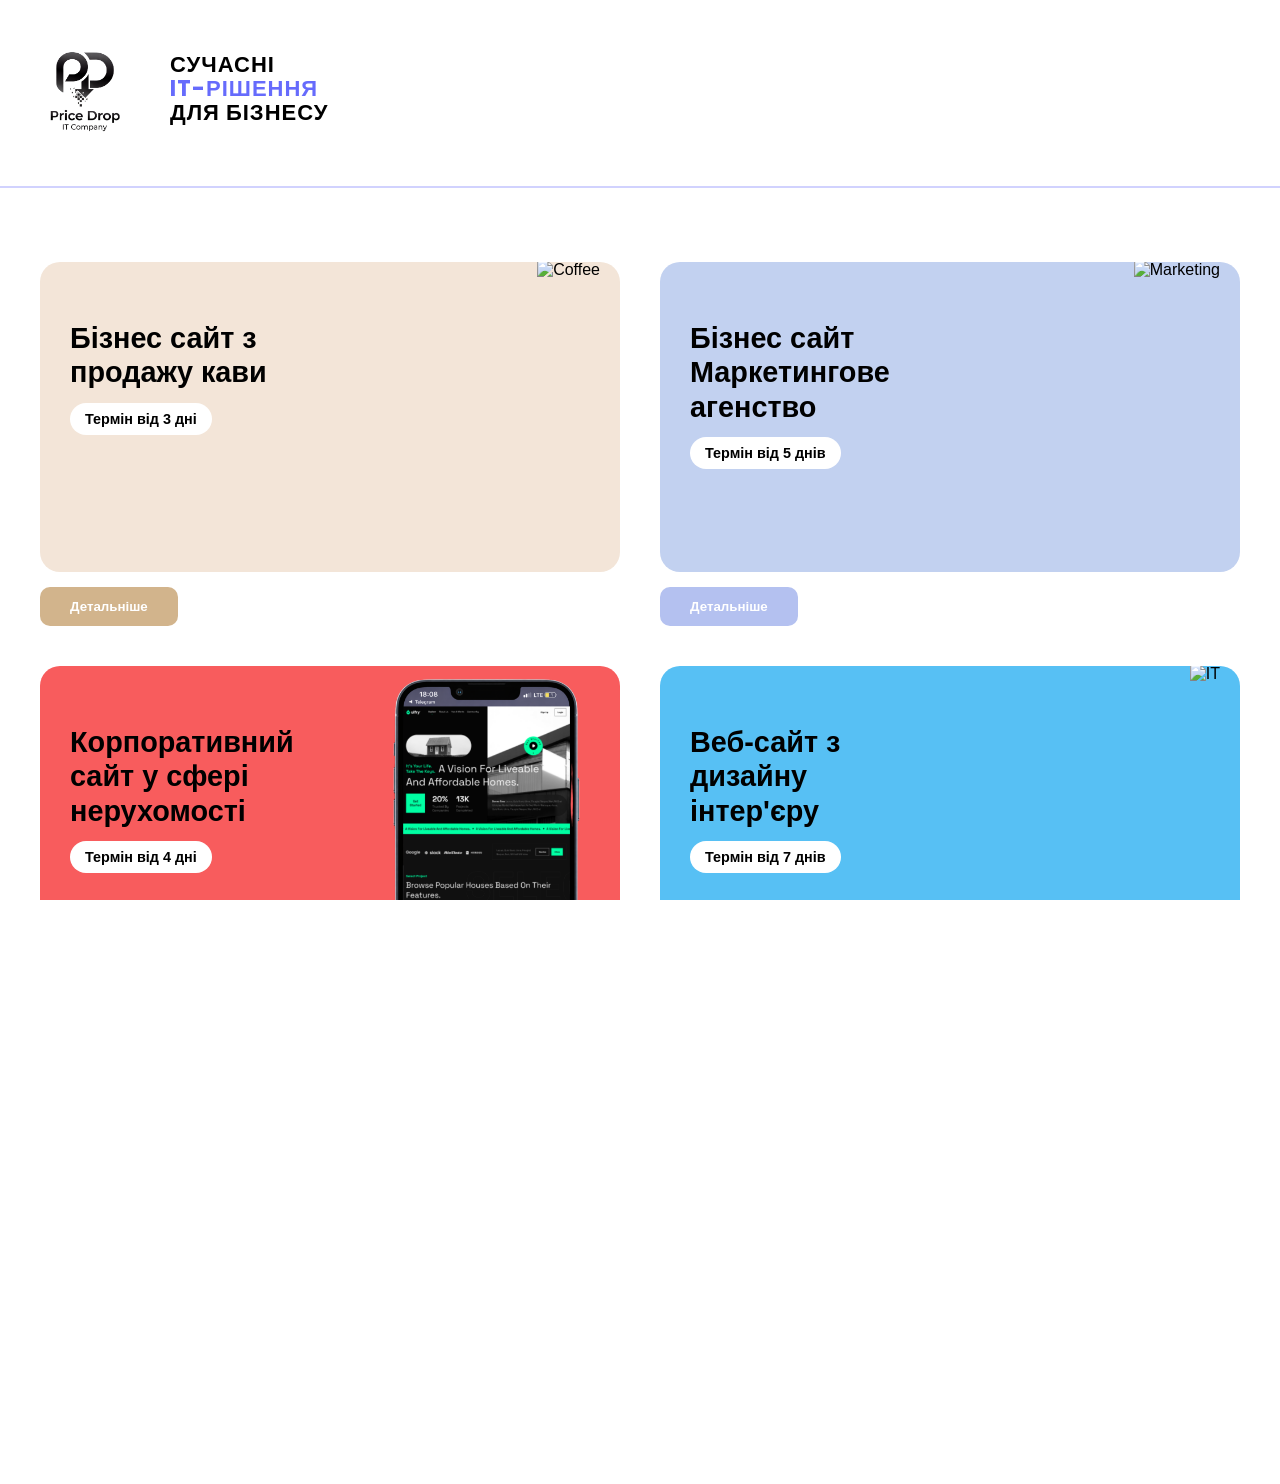
==== commit 37ba0ae8: "change date in page2" ====
--- a/index2.html
+++ b/index2.html
@@ -9,7 +9,7 @@
     
 </head>
 <body>
-
+    
 <div class="burger" onclick="toggleMenu()">☰</div>
 <div class="overlay" id="overlay" onclick="toggleMenu()"></div>
 <nav class="mobile-menu" id="mobileMenu">
@@ -18,6 +18,8 @@
     <a href="index.html#order">Залишити заявку</a>
     <a href="index.html#contacts">Контакти</a>
 </nav>
+
+
 
 <div class="header">
     <div class="logo">
@@ -28,21 +30,12 @@
             <h3><span>Сучасні</span> <span class="highlight">IT-рішення</span> <span>для бізнесу</span></h3>
             <div class="cont1">
                 <a href="index.html#order-form" class="button1" style="text-decoration: none; display: inline-flex; align-items: center; justify-content: center;">Замовити дзвінок</a>
-                <div class="social-float">
-                    <div id="toggle" class="toggle">
-                        <img src="Vector.svg" width="30px">
-                        <svg class="vk-arrow" viewBox="0 0 24 24"><path d="M6 9l6 6 6-6" /></svg>
-                    </div>
-                    <div id="panel" class="panel">
-                        <a href="https://t.me/pricedropITcompany"><img src="tg-icon.png"></a>
-                        <a href="mailto:pricedropitcompany@gmail.com"><img src="gmail-svgrepo-com 1.png"></a>
-                    </div>
-                </div>
+                
             </div>
         </div>
     </div>
     <div class="line"><img src="Полоска.svg" alt=""></div>
-</div>
+</div>  
 
 <header class="nav-header">
     <nav class="nav">
@@ -65,7 +58,7 @@
                 <div class="pdrop-project-card card-beige">
                     <div class="pdrop-card-text">
                         <h3>Бізнес сайт з продажу кави</h3>
-                        <span class="pdrop-tag">Термін 3 дні</span>
+                        <span class="pdrop-tag">Термін від 3 дні</span>
                     </div>
                     <div class="pdrop-card-image"><img src="phone.png" alt="Coffee"></div>
                 </div>
@@ -76,7 +69,7 @@
                 <div class="pdrop-project-card card-blue">
                     <div class="pdrop-card-text">
                         <h3>Бізнес сайт Маркетингове агенство</h3>
-                        <span class="pdrop-tag">Термін 5 днів</span>
+                        <span class="pdrop-tag">Термін від 5 днів</span>
                     </div>
                     <div class="pdrop-card-image"><img src="phone2/phone2.png" alt="Marketing"></div>
                 </div>
@@ -87,7 +80,7 @@
     <div class="pdrop-project-card card-red"> 
         <div class="pdrop-card-text">
             <h3>Корпоративний сайт у сфері нерухомості</h3>
-            <span class="pdrop-tag">Термін 4 дні</span>
+            <span class="pdrop-tag">Термін від 4 дні</span>
         </div>
         <div class="pdrop-card-image">
             <img src="phone3/phone3.png" alt="Project">
@@ -99,7 +92,7 @@
                 <div class="pdrop-project-card card-cyan">
                     <div class="pdrop-card-text">
                         <h3>Веб-сайт з дизайну інтер'єру</h3>
-                        <span class="pdrop-tag">Термін 7 днів</span>
+                        <span class="pdrop-tag">Термін від 7 днів</span>
                     </div>
                     <div class="pdrop-card-image"><img src="phone4/phone4.png" alt="IT"></div>
                 </div>
@@ -110,7 +103,7 @@
                 <div class="pdrop-project-card card-pink">
                     <div class="pdrop-card-text">
                         <h3>Веб-сайт для торгівлі NFT</h3>
-                        <span class="pdrop-tag">Термін 12 днів</span>
+                        <span class="pdrop-tag">Термін від 12 днів</span>
                     </div>
                     <div class="pdrop-card-image"><img src="phone5/phone5.png" alt="Beauty"></div>
                 </div>
@@ -121,7 +114,7 @@
                 <div class="pdrop-project-card card-purple">
                     <div class="pdrop-card-text">
                         <h3>Онлайн сервіс для бронювання турів</h3>
-                        <span class="pdrop-tag">Термін 16 днів</span>
+                        <span class="pdrop-tag">Термін від 16 днів</span>
                     </div>
                     <div class="pdrop-card-image"><img src="phone6/phone6.png" alt="Crypto"></div>
                 </div>
@@ -175,7 +168,7 @@
     const projectData = {
         'coffee': {
             title: 'Бізнес сайт з продажу кави',
-            term: 'Термін 3 дні',
+            term: 'Термін від 3 дні',
             mainImg: 'phone.png',
             images: ['photo0.png', 'photo4png.png', 'photo2png.png', 'photo1.png'],
             labels: ['Головна сторінка', 'Кошик', 'Асортимент', 'Про нас'],
@@ -183,7 +176,7 @@
         },
         'agency1': {
             title: 'Маркетингове агенство',
-            term: 'Термін 5 днів',
+            term: 'Термін від 5 днів',
             mainImg: 'phone2/phone2.png',
             images: ['phone2/photo1.png', 'phone2/photo2.png', 'phone2/photo3.png', 'phone2/photo4.png'],
             labels: ['Головна сторінка', 'Послуги', 'Відгуки', 'Корисні статті'],
@@ -191,7 +184,7 @@
         },
         'it_project': {
             title: 'Веб-сайт компанії з дизайн студії',
-            term: 'Термін 7 днів',
+            term: 'Термін від 7 днів',
             mainImg: 'phone4/phone4.png',
             images: ['phone4/photo1.png', 'phone4/photo2.png', 'phone4/photo3.png', 'phone4/photo4.png'],
             labels: ['Головна сторінка', 'Послуги', 'Товар', 'Контакти'],
@@ -199,7 +192,7 @@
         },
         'beauty_store': {
             title: 'Веб-сайт для торгівлі NFT',
-            term: 'Термін 12 днів',
+            term: 'Термін від 12 днів',
             mainImg: 'phone5/phone5.png',
             images: ['phone5/photo1.png', 'phone5/photo2.png', 'phone5/photo3.png', 'phone5/photo4.png'],
             labels: ['Головна сторінка', 'Послуги', 'Залишити анкету', 'Контакти'],
@@ -207,7 +200,7 @@
         },
         'crypto_app': {
             title: 'Онлайн сервіс для бронювання турів',
-            term: 'Термін 16 днів',
+            term: 'Термін від 16 днів',
             mainImg: 'phone6/phone6.png',
             images: ['phone6/photo1.png', 'phone6/photo2.png', 'phone6/photo3.png', 'phone6/photo4.png'],
             labels: ['Головна сторінка', 'Послуги', 'Тури', 'Контакти'],
@@ -215,7 +208,7 @@
         },
 'agency2': {
         title: 'Корпоративний сайт у сфері нерухомості',
-        term: 'Термін 4 дні',
+        term: 'Термін від 4 дні',
         mainImg: 'phone3/phone3.png',
         images: ['phone3/photo1.png', 'phone3/photo2.png', 'phone3/photo3.png', 'phone3/photo4.png'],
         labels: ['Головна сторінка', 'Проекти', 'Проекти#2', 'Контакти'],
--- a/porfolio.css
+++ b/porfolio.css
@@ -3,6 +3,303 @@
     width: 100%;
    
     font-family: Arial, sans-serif;
+}
+
+.nav-header {
+    width: 100%;
+    padding-top: 20px;
+    display: flex;
+    justify-content: center;
+}
+
+.nav {
+    position: relative;
+}
+
+.nav ul {
+    list-style: none;
+    display: flex;
+    gap: 40px;
+    position: relative;
+}
+
+.nav ul li a {
+    text-decoration: none;
+    font-size: 16px;
+    font-weight: 500;
+    color: #222;
+    padding: 8px 14px;
+    border-radius: 20px;
+    position: relative;
+    z-index: 2;
+    transition: 0.3s;
+}
+
+.nav ul li.active a {
+    color: #6b6ffe;
+}
+
+.nav-bg {
+    position: absolute;
+    top: 0;
+    left: 0; 
+    width: 140px;       
+    height: 30px;
+    background: rgb(230,230,230);
+    border-radius: 18px;
+    z-index: 1;
+    transition: 0.3s ease;
+    transform: translateX(0);
+}
+
+
+.nav ul li:hover a {
+    color: #6b6ffe;
+}
+.nav ul li {
+    position: relative;
+}
+
+.nav ul li::before {
+    content: "";
+    position: absolute;
+    top: -6px;         
+    left: 0;
+    width: 0%;
+    height: 4px;        
+    background: rgba(102, 107, 252, 1);
+    border-radius: 3px;
+    transition: width 0.3s ease;
+}
+
+.nav ul li:hover::before {
+    width: 100%;
+}
+
+.nav ul li.active::before {
+    width: 100%;
+}
+
+
+
+@media (max-width: 768px) {
+  .card1 {
+    flex: 0 0 100%; 
+  }
+}
+.more-items {
+  display: none;
+}
+.show-more-btn {
+  margin-top: 10px;
+  cursor: pointer;
+  color: blue;
+  
+  border: none;
+}
+.show-more-btn {
+  color: blue;
+  background: none;
+}
+
+.show-more-btn:hover {
+  color: blue !important;
+  background: none !important;
+}
+
+
+.mobile-menu {
+    position: fixed;
+    top: 70px;
+    right: 20px;
+    background: white;
+    border-radius: 12px;
+    display: none;
+    flex-direction: column;
+    z-index: 1001;
+}
+
+.mobile-menu.show {
+    display: flex;
+}
+
+.mobile-menu a {
+  text-decoration: none;
+  color: black;
+  font-weight: 500;
+  font-size: 18px;
+  opacity: 0;
+  transform: translateY(-10px);
+  transition: opacity 0.3s ease, transform 0.3s ease;
+  display: flex;
+  justify-content: center;
+}
+
+
+
+   @media (max-width: 768px) {
+    .burger {
+        display: block;
+    }
+
+    .nav-header {
+        display: none;
+    }
+
+
+  .nav-links {
+    display: none !important;
+  }
+
+  .mobile-menu.show {
+    display: flex !important;
+    max-height: 500px;
+    padding: 15px 20px;
+  }
+
+  .cont1{
+    display: none;
+  }
+
+  .Htext span{
+    font-size: 18px;
+    width: 200px;
+  }
+
+
+  
+  .mobile-menu.show a {
+    opacity: 1;
+    transform: translateY(0);
+  }
+
+  
+  .mobile-menu.show a:nth-child(1) { transition-delay: 0.05s; }
+  .mobile-menu.show a:nth-child(2) { transition-delay: 0.15s; }
+  .mobile-menu.show a:nth-child(3) { transition-delay: 0.25s; }
+  .mobile-menu.show a:nth-child(4) { transition-delay: 0.35s; }
+}
+
+
+.burger {
+    position: fixed;
+    top: 50px;
+    right: 20px;
+    font-size: 52px;
+    cursor: pointer;
+    z-index: 1001;
+    color: rgba(102, 107, 252, 1);
+    display: none;
+}
+.overlay {
+    position: fixed;
+    inset: 0;
+    background: rgba(0,0,0,0.4);
+    display: none;
+    z-index: 1000;
+}
+
+.overlay.show {
+    display: block;
+}
+
+@media (max-width: 768px) {
+  .burger {
+    display: block;
+  }
+}
+
+
+
+
+.overlay {
+  display: none;
+  position: fixed;
+  inset: 0;
+  background: rgba(0,0,0,0.4);
+  z-index: 9;
+}
+
+.overlay.show {
+  display: block;
+}
+
+.mobile-menu {
+  position: fixed;
+  top: 70px;
+  right: 20px;
+  z-index: 10;
+}
+.mobile-menu {
+    position: fixed;
+    top: 0;
+    right: -300px; /* сховане за правим краєм */
+    width: 250px;
+    height: 25%;
+    background: white;
+    box-shadow: -4px 0 20px rgba(0,0,0,0.2);
+    display: flex;
+    flex-direction: column;
+    gap: 15px;
+    padding: 20px;
+    z-index: 1001;
+    transition: right 0.35s ease;
+}
+
+.mobile-menu.show {
+    right: 0; /* виїжджає на екран */
+}
+
+.mobile-menu a {
+    text-decoration: none;
+    color: black;
+    font-size: 18px;
+    padding: 12px 0;
+    border-bottom: 1px solid #eee;
+}
+
+.overlay {
+    position: fixed;
+    inset: 0;
+    background: rgba(0,0,0,0.4);
+    display: none;
+    z-index: 1000;
+    transition: opacity 0.3s ease;
+}
+
+.overlay.show {
+    display: block;
+    opacity: 1;
+}
+
+
+
+
+.mobile-menu a:hover a {
+    color: #6b6ffe;
+}
+.mobile-menu a {
+    position: relative;
+}
+
+.mobile-menu a::before {
+    content: "";
+    position: absolute;
+    top: -6px;         
+    left: 0;
+    width: 0%;
+    height: 4px;        
+    background: rgba(102, 107, 252, 1);
+    border-radius: 3px;
+    transition: width 0.3s ease;
+}
+
+.mobile-menu a:hover::before {
+    width: 100%;
+}
+
+.mobile-menu a.active::before {
+    width: 100%;
 }
 
 .logo{
@@ -937,7 +1234,6 @@
     top: 0;
     left: 0;
     width: 100vw !important;
-    height: 70vh !important;
     z-index: 1001;
 }
 @media (min-width: 769px) and (max-width: 1100px) {
@@ -1263,8 +1559,9 @@
     max-width: 180px !important; /* Обмежуємо ширину тексту, щоб він не налізав на телефон */
   }
 }
-.cont1 {
-    display: flex !important;
-    align-items: center !important; /* Це вирівняє кнопку і крючок по одній горизонтальній лінії */
- 
+@media (min-width: 805px) {
+
+    .con1{
+        display: none !important;
+    }
 }
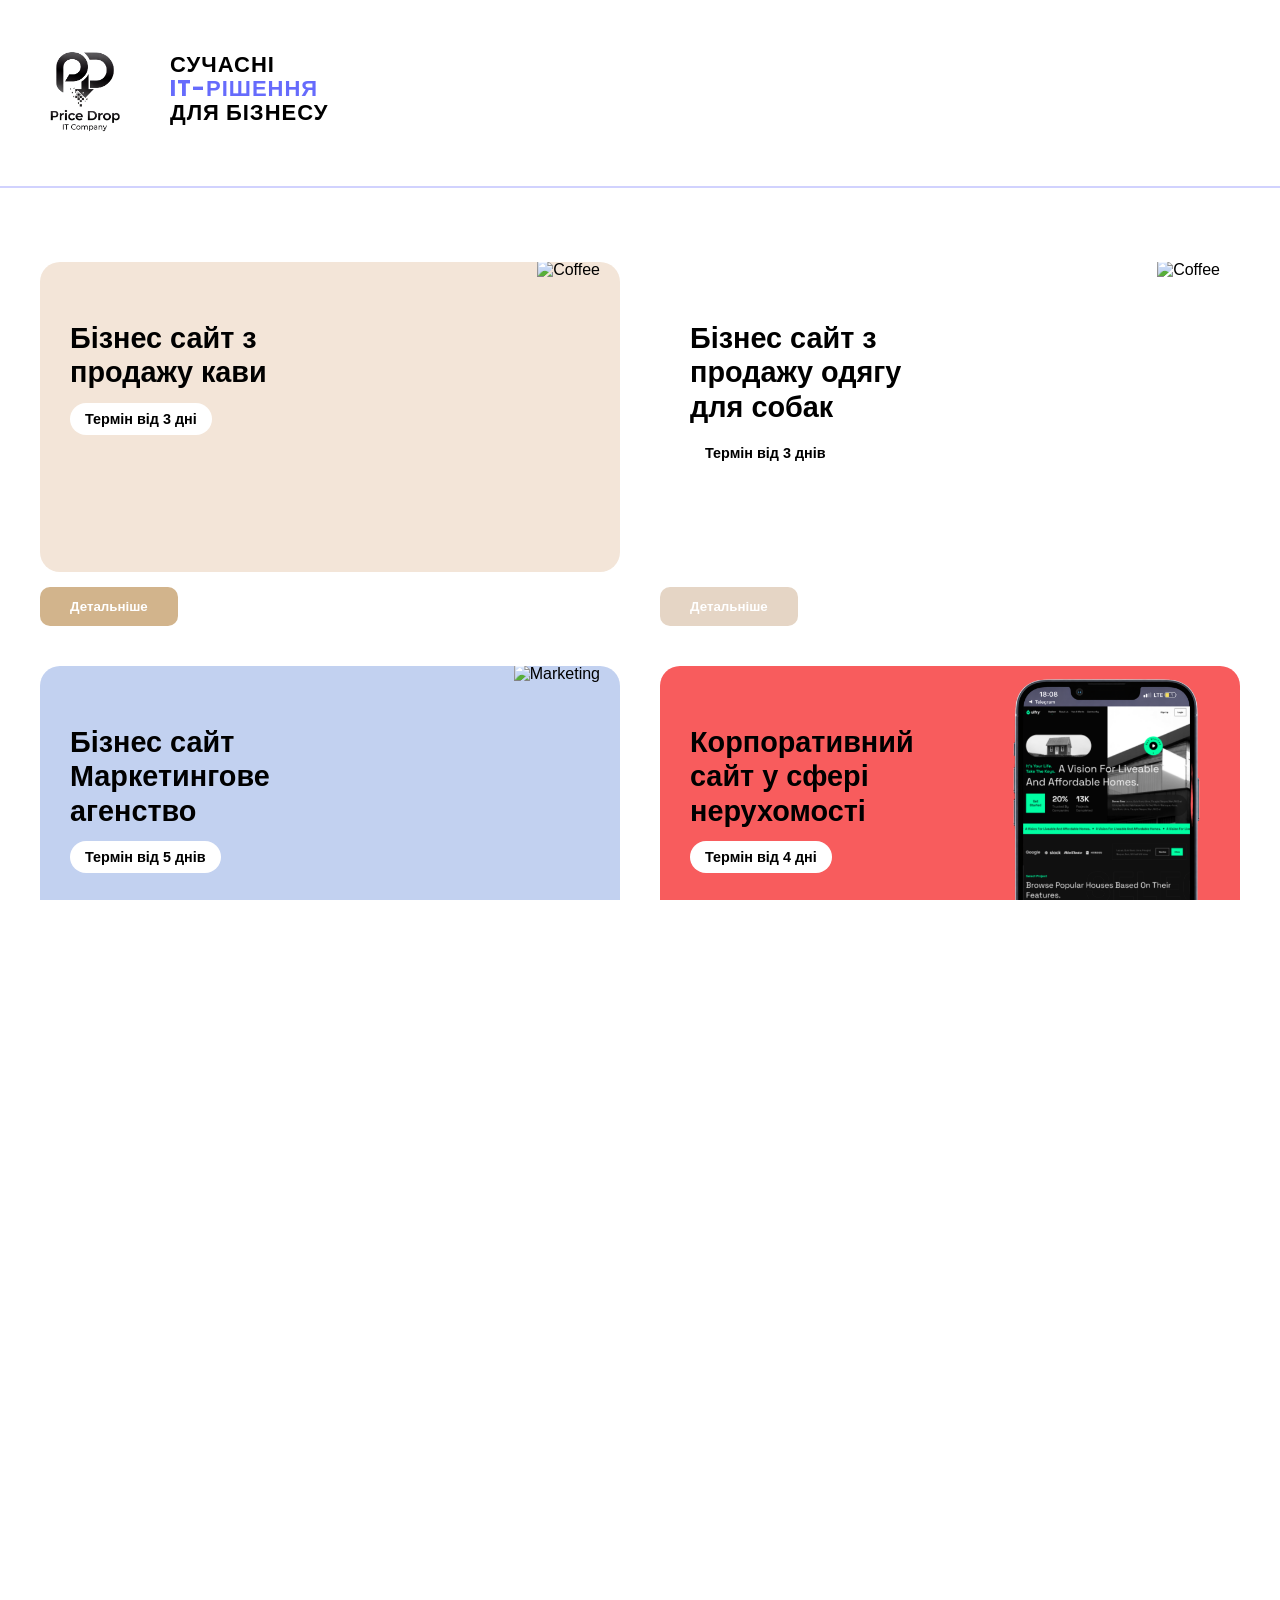
==== commit a3d5a94f: "Update index2.html" ====
--- a/index2.html
+++ b/index2.html
@@ -66,6 +66,17 @@
             </div>
 
             <div class="pdrop-card-wrapper">
+                <div class="pdrop-project-card card-peach">
+                    <div class="pdrop-card-text">
+                        <h3>Бізнес сайт з продажу одягу для собак</h3>
+                        <span class="pdrop-tag">Термін від 3 днів</span>
+                    </div>
+                    <div class="pdrop-card-image"><img src="phone7/phone7.png" alt="Coffee"></div>
+                </div>
+                <button class="pdrop-btn-more" onclick="showProjectDetail('dogs')">Детальніше</button>
+            </div>
+
+            <div class="pdrop-card-wrapper">
                 <div class="pdrop-project-card card-blue">
                     <div class="pdrop-card-text">
                         <h3>Бізнес сайт Маркетингове агенство</h3>
@@ -287,4 +298,4 @@
     </script>
 
 </body>
-</html>+</html>
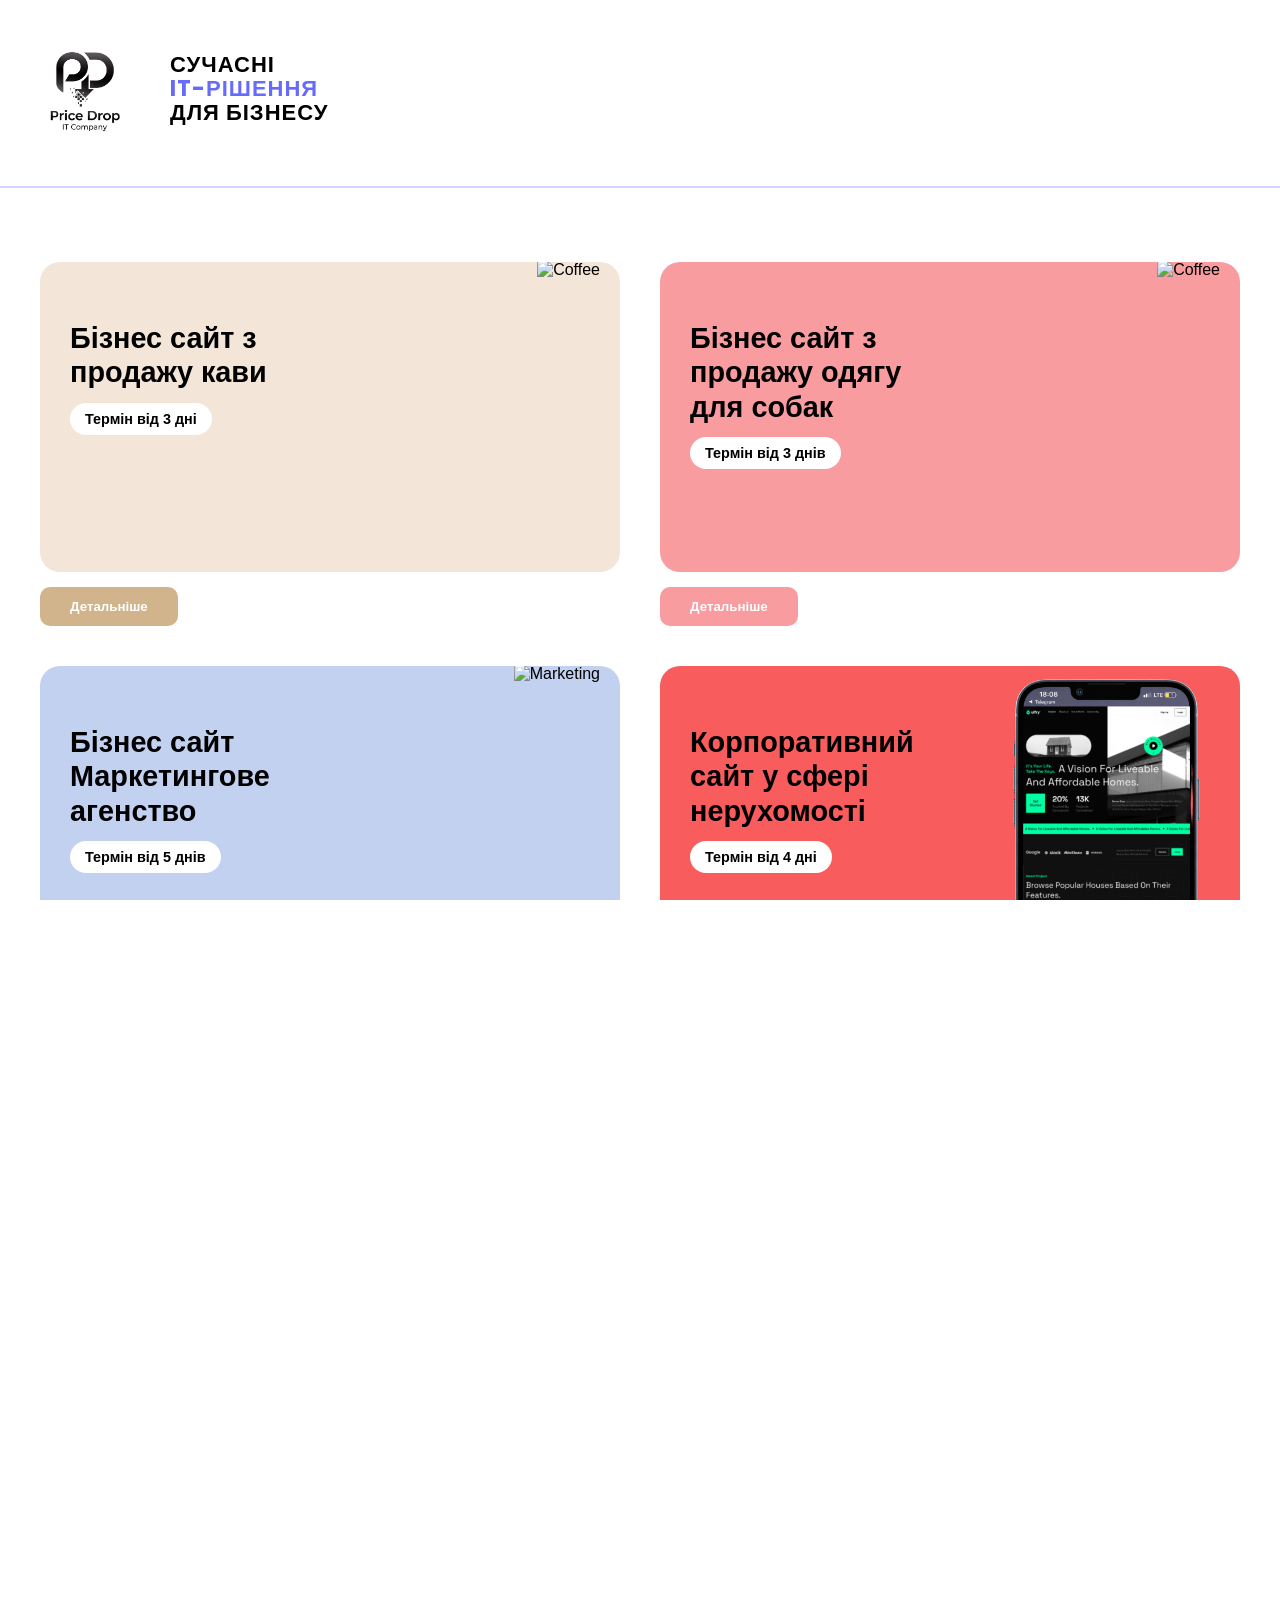
==== commit aaca0ad9: "Update index2.html" ====
--- a/index2.html
+++ b/index2.html
@@ -185,6 +185,14 @@
             labels: ['Головна сторінка', 'Кошик', 'Асортимент', 'Про нас'],
             theme: 'card-beige'
         },
+            'dogs': {
+            title: 'Бізнес сайт з продажу одягу для собак',
+            term: 'Термін від 3 днів',
+            mainImg: 'phone7/phone7.png',
+            images: ['phone7/photo1.png', 'phone7/photo2.png', 'phone7/photo3.png', 'phone7/photo4.png'],
+            labels: ['Головна сторінка', 'Чому ми ?', 'Відгуки', 'Асортимент'],
+            theme: 'card-peach'
+        },
         'agency1': {
             title: 'Маркетингове агенство',
             term: 'Термін від 5 днів',
--- a/porfolio.css
+++ b/porfolio.css
@@ -1564,4 +1564,13 @@
     .con1{
         display: none !important;
     }
-}+}
+
+.card-peach  {
+   background-color: rgba(248, 156, 160, 1);
+}
+.card-peach + .pdrop-btn-more {
+    background-color: rgba(248, 156, 160, 1) !important;
+    color: white !important; 
+    border: none;
+}
